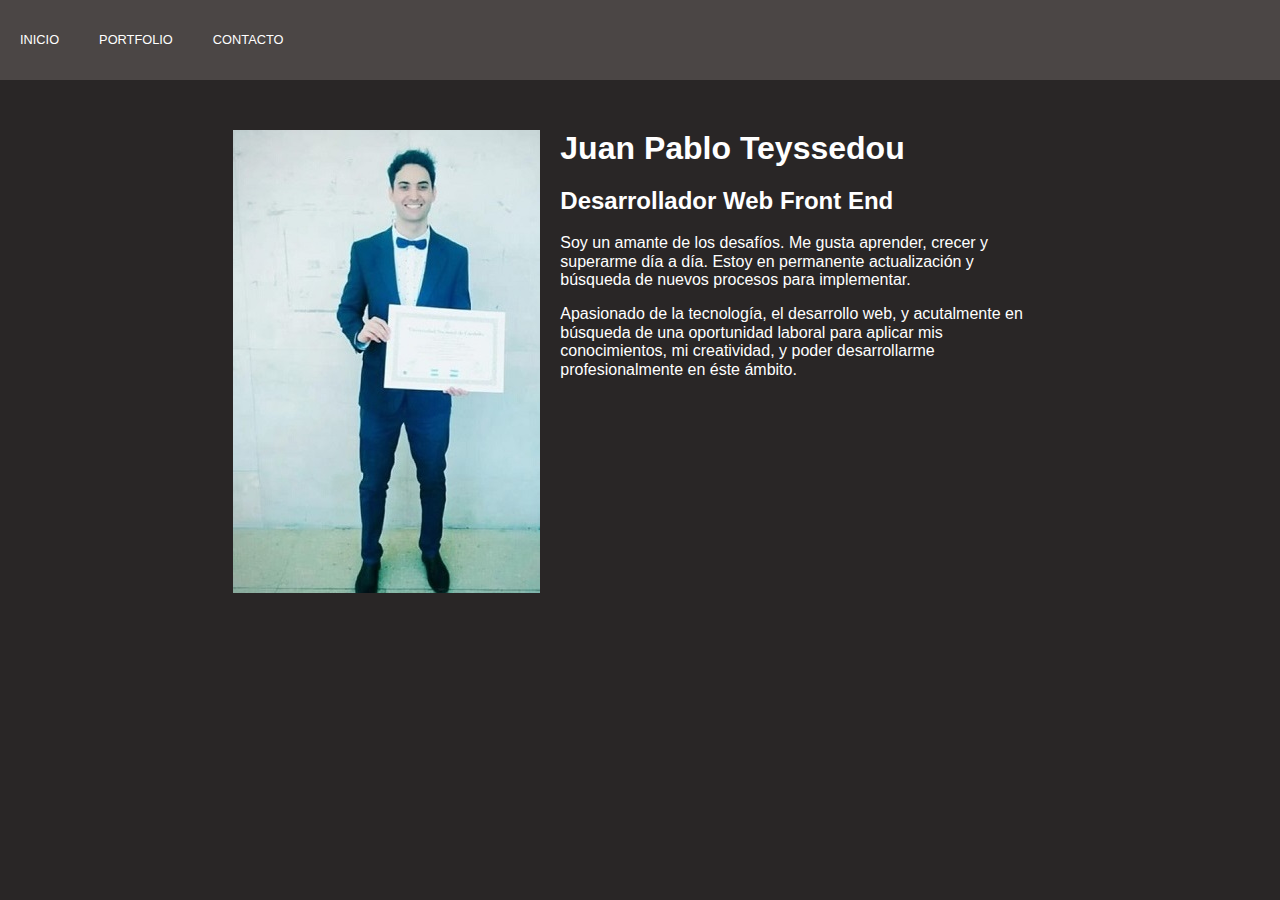
==== index.html @ 54a438a2 "proyecto juan" ====
<!DOCTYPE html>
<html lang="en">

<head>
    <meta charset="UTF-8">
    <meta name="viewport" content="width=device-width, initial-scale=1.0">
    <link rel="shortcut icon" href="img/portfolio.png">
    <link rel="stylesheet" href="normalize.css">
    <link rel="stylesheet" href="styles.css">
    <title>Juen Teyssedou</title>
</head>

<body>

    <!--MENU DE NAVEGACION-->

    <nav id="navegacion">
        <ul class="menu-navegacion">
            <li><a href="index.html">INICIO</a></li>
            <li><a href="portfolio.html">PORTFOLIO</a></li>
            <li><a href="contacto.html">CONTACTO</a></li>
        </ul>
    </nav>


    <!--INICIO CONTENEDOR GENERAL-->
    <div class="contenedor">
        <!-- SECCION INICIO-->
        <section class="seccion-inicio">
            <div class="contenido-inicio">
                <div class="imagen-perfil">
                    <img src="img/perfil.png" alt="imagen de perfil">
                </div>
                <div class="descripcion">
                    <h1>Juan Pablo Teyssedou</h1>
                    <h2>Desarrollador Web Front End</h2>
                    <p>Soy un amante de los desafíos. Me gusta aprender, crecer y superarme día a día. Estoy en
                        permanente actualización y búsqueda de nuevos procesos para implementar.</p>
                    <p>Apasionado de la tecnología, el desarrollo web, y acutalmente en búsqueda de una oportunidad
                        laboral para aplicar mis conocimientos, mi creatividad, y poder desarrollarme profesionalmente
                        en
                        éste ámbito.</p>
                </div>
            </div>
        </section>


    </div>
    <!--FIN CONTENEDOR GENERAL-->
</body>

</html>
---- styles.css ----
/* ESTILOS GLOBALES */
html {
    box-sizing: border-box;
  }
  
  *, *:before, *:after {
    box-sizing: inherit;
  }

body{
    font-family: sans-serif;
    width: 100%;
    background-color: rgb(41, 38, 38);
    color: white;
}
h1{
    margin: 0;
}
/* MENU DE NAVEGACION */

#navegacion{
background-color: rgb(75, 70, 69);
height: auto;
width: 100%;
font-size: .8rem;
}

.menu-navegacion{
width: 100%;
margin: 0;
padding: 20px;
line-height: 40px;
display: flex;
list-style: none;
}

@media (max-width: 360px) {
    .menu-navegacion{
        flex-direction: column;
    }
}

.menu-navegacion a{
text-decoration: none;
margin-right: 40px;
color: #fff;
}

.menu-navegacion a:hover{
font-weight: bold;
} 
/*CONTENEDOR GENERAL */

.contenedor{
    width: 95%;
    margin: 0 auto;
    text-align: center;
}

/* INICIO */

.seccion-inicio{
    margin-top: 50px;
}

.contenido-inicio{
    display: flex;
    justify-content: center;
}

@media (max-width: 580px) {
    .contenido-inicio{
      flex-direction: column;
      
    }
}


.imagen-perfil{

}
@media (max-width: 580px) {
    .imagen-perfil img{
      height: 250px;
      border-radius: 50%;
        }
}
.descripcion{
width: 40%;
margin-left: 20px;
text-align: start;
}

@media (max-width: 580px) {
    .descripcion{
      margin: 20px auto;
      width: 100%;
      text-align: center;
    }
}

/* PORTFOLIO */

.contenedor-portfolio{
    width: 90%;
    height: 500px;
    background-color: rgba(190, 188, 185, 0.397);
    margin: 0 auto;
    margin-top: 50px;
    padding: 20px;
    box-shadow: 0 0 3px #ccc, 0 0 4px #ccc, 0 0 5px #ccc, 0 0 6px #ccc, 0 0 7px #ccc, 0 0 8px #ccc, 0 0 9px #ccc;
}
@media (max-width: 901px) {
    .contenedor-portfolio{
        height: 650px;
    }
}
@media (max-width: 623px) {
    .contenedor-portfolio{
        height: 1050px;
    }
}


.contenido-portfolio{
    display: flex;
}

.titulo-portfolio{
    border-bottom: 1px solid rgba(211, 202, 202);
    padding-bottom: 15px;
}

@media (max-width: 623px) {
    .titulo-portfolio{
    text-align: center;
    }
}

aside{
    width: 20%;
}
@media (max-width: 1200px) {
    aside{
        display: none;
    }
}
aside h2{
    font-size: 1.1rem;
    display: block;
    margin-top: 40px;
    padding-bottom: 10px;
    border-bottom: 1px solid rgb(211, 202, 202);
}
.tecnologias{
    margin-top: 20px;
    text-align: center;
}
.tecnologias p{
    width: 90%;
    padding: 20px;
    background-color: rgb(143, 137, 137);
}

.proyectos{
    width: 75%;
    height: 300px;
    margin-top: 20px;
    margin-left: 20px;
    display: flex;
    justify-content: center;
    flex-wrap: wrap;
}
@media (max-width: 1200px) {
    .proyectos{
        width: 100%;
        justify-content: start;
    }
}
@media (max-width: 623px) {
    .proyectos{
        width: 100%;
        justify-content: center;
    }
}

.proyectos div img{
    margin-right: 50px;
    margin-bottom: 50px;
    opacity: 0.5;
    transition: all .5s;
}

.proyectos div img:hover{
    transform: scale(1.2, 1.2);
    opacity: 1;
    box-shadow: 0 0 3px #ccc, 0 0 4px #ccc, 0 0 5px #ccc, 0 0 6px #ccc, 0 0 7px #ccc, 0 0 8px #ccc, 0 0 9px #ccc;
}

/* CONTACTO */

.redes-sociales{
    display: flex;
    margin-top: 150px;
    justify-content: space-evenly;
}

@media (max-width:720px) {
    .redes-sociales{
        flex-direction: column;
        margin-top: 30px;
    }
}

.contenido-redes-sociales{
    text-align: center;
}


@media (max-width:720px) {
    .contenido-redes-sociales{
        margin-top: 40px;
    }
    
}

.contenido-redes-sociales img{
    box-shadow: 0 0 3px #ccc, 0 0 4px #ccc, 0 0 5px #ccc, 0 0 6px #ccc, 0 0 7px #ccc, 0 0 8px #ccc, 0 0 9px #ccc;
    border-radius: 50%;
}

.contenido-redes-sociales a{
    text-decoration: none;
    color: white;
}
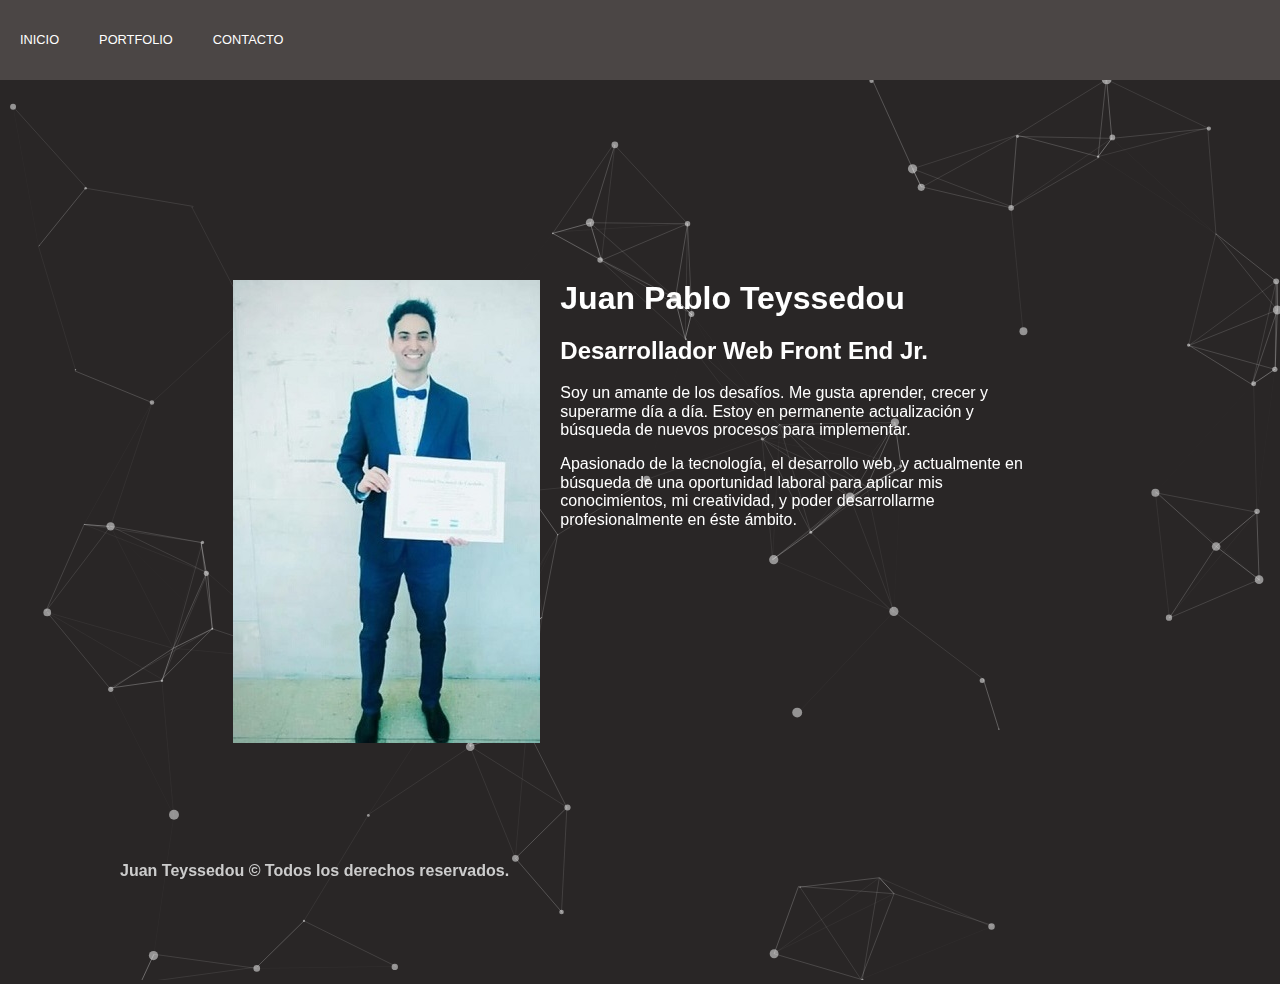
==== commit 5da28303: "agregamos menu hamburguesas y particles.js" ====
--- a/index.html
+++ b/index.html
@@ -1,52 +1,107 @@
 <!DOCTYPE html>
 <html lang="en">
+  <head>
+    <meta charset="UTF-8" />
+    <meta name="viewport" content="width=device-width, initial-scale=1.0" />
+    <link rel="shortcut icon" href="img/portfolio.png" />
+    <link rel="stylesheet" href="normalize.css" />
+    <link
+      rel="stylesheet"
+      href="https://stackpath.bootstrapcdn.com/bootstrap/4.5.0/css/bootstrap.min.css"
+      integrity="sha384-9aIt2nRpC12Uk9gS9baDl411NQApFmC26EwAOH8WgZl5MYYxFfc+NcPb1dKGj7Sk"
+      crossorigin="anonymous"
+    />
+    <link rel="stylesheet" href="styles.css" />
+    <link rel="stylesheet" href="style-p.css" />
+    <link rel="stylesheet" href="hamburgers.css" />
+    <title>Juen Teyssedou</title>
+  </head>
 
-<head>
-    <meta charset="UTF-8">
-    <meta name="viewport" content="width=device-width, initial-scale=1.0">
-    <link rel="shortcut icon" href="img/portfolio.png">
-    <link rel="stylesheet" href="normalize.css">
-    <link rel="stylesheet" href="styles.css">
-    <title>Juen Teyssedou</title>
-</head>
-
-<body>
-
-    <!--MENU DE NAVEGACION-->
+  <body>
+    <!-- MENU DE NAVEGACION-->
 
     <nav id="navegacion">
-        <ul class="menu-navegacion">
-            <li><a href="index.html">INICIO</a></li>
-            <li><a href="portfolio.html">PORTFOLIO</a></li>
-            <li><a href="contacto.html">CONTACTO</a></li>
-        </ul>
+      <ul class="menu-navegacion">
+        <button class="hamburger hamburger--spin" type="button">
+          <span class="hamburger-box">
+            <span class="hamburger-inner"></span>
+          </span>
+        </button>
+        <li class="nav-lista desaparece"><a href="index.html">INICIO</a></li>
+        <li class="nav-lista desaparece">
+          <a href="portfolio.html">PORTFOLIO</a>
+        </li>
+        <li class="nav-lista desaparece">
+          <a href="contacto.html">CONTACTO</a>
+        </li>
+      </ul>
     </nav>
 
+    <!--INICIO CONTENEDOR GENERAL-->
+    <div id="particles-js"></div>
+    <div class="contenedor">
+      <!-- SECCION INICIO-->
+      <section class="seccion-inicio">
+        <div class="contenido-inicio">
+          <div class="imagen-perfil">
+            <img src="img/perfil.png" alt="imagen de perfil" />
+          </div>
 
-    <!--INICIO CONTENEDOR GENERAL-->
-    <div class="contenedor">
-        <!-- SECCION INICIO-->
-        <section class="seccion-inicio">
-            <div class="contenido-inicio">
-                <div class="imagen-perfil">
-                    <img src="img/perfil.png" alt="imagen de perfil">
-                </div>
-                <div class="descripcion">
-                    <h1>Juan Pablo Teyssedou</h1>
-                    <h2>Desarrollador Web Front End</h2>
-                    <p>Soy un amante de los desafíos. Me gusta aprender, crecer y superarme día a día. Estoy en
-                        permanente actualización y búsqueda de nuevos procesos para implementar.</p>
-                    <p>Apasionado de la tecnología, el desarrollo web, y acutalmente en búsqueda de una oportunidad
-                        laboral para aplicar mis conocimientos, mi creatividad, y poder desarrollarme profesionalmente
-                        en
-                        éste ámbito.</p>
-                </div>
-            </div>
-        </section>
-
-
+          <div class="descripcion">
+            <h1>Juan Pablo Teyssedou</h1>
+            <h2>Desarrollador Web Front End Jr.</h2>
+            <p>
+              Soy un amante de los desafíos. Me gusta aprender, crecer y
+              superarme día a día. Estoy en permanente actualización y búsqueda
+              de nuevos procesos para implementar.
+            </p>
+            <p>
+              Apasionado de la tecnología, el desarrollo web, y actualmente en
+              búsqueda de una oportunidad laboral para aplicar mis
+              conocimientos, mi creatividad, y poder desarrollarme
+              profesionalmente en éste ámbito.
+            </p>
+          </div>
+        </div>
+      </section>
     </div>
     <!--FIN CONTENEDOR GENERAL-->
-</body>
 
-</html>+    <!-- FOOTER-->
+
+    <footer class="footer">
+      Juan Teyssedou &copy; Todos los derechos reservados.
+    </footer>
+
+    <!--Scripts-->
+
+    <script>
+      var hamburger = document.querySelector(".hamburger");
+      hamburger.addEventListener("click", function () {
+        hamburger.classList.toggle("is-active");
+        const enlace = document.getElementsByClassName("nav-lista");
+        for (let i = 0; i < enlace.length; i++) {
+          enlace[i].classList.toggle("desaparece");
+        }
+      });
+    </script>
+    <script
+      src="https://code.jquery.com/jquery-3.5.1.slim.min.js"
+      integrity="sha384-DfXdz2htPH0lsSSs5nCTpuj/zy4C+OGpamoFVy38MVBnE+IbbVYUew+OrCXaRkfj"
+      crossorigin="anonymous"
+    ></script>
+    <script
+      src="https://cdn.jsdelivr.net/npm/popper.js@1.16.0/dist/umd/popper.min.js"
+      integrity="sha384-Q6E9RHvbIyZFJoft+2mJbHaEWldlvI9IOYy5n3zV9zzTtmI3UksdQRVvoxMfooAo"
+      crossorigin="anonymous"
+    ></script>
+    <script
+      src="https://stackpath.bootstrapcdn.com/bootstrap/4.5.0/js/bootstrap.min.js"
+      integrity="sha384-OgVRvuATP1z7JjHLkuOU7Xw704+h835Lr+6QL9UvYjZE3Ipu6Tp75j7Bh/kR0JKI"
+      crossorigin="anonymous"
+    ></script>
+    <script src="particles.js"></script>
+    <script src="stats.js"></script>
+    <script src="app.js"></script>
+  </body>
+</html>
--- a/styles.css
+++ b/styles.css
@@ -1,235 +1,298 @@
 /* ESTILOS GLOBALES */
 html {
-    box-sizing: border-box;
-  }
-  
-  *, *:before, *:after {
-    box-sizing: inherit;
-  }
-
-body{
-    font-family: sans-serif;
-    width: 100%;
-    background-color: rgb(41, 38, 38);
-    color: white;
-}
-h1{
-    margin: 0;
+  box-sizing: border-box;
+}
+
+*,
+*:before,
+*:after {
+  box-sizing: inherit;
+}
+
+body {
+  font-family: sans-serif;
+  width: 100%;
+  background-color: rgb(41, 38, 38);
+  color: white;
+}
+h1 {
+  margin: 0;
 }
 /* MENU DE NAVEGACION */
 
-#navegacion{
-background-color: rgb(75, 70, 69);
-height: auto;
-width: 100%;
-font-size: .8rem;
-}
-
-.menu-navegacion{
-width: 100%;
-margin: 0;
-padding: 20px;
-line-height: 40px;
-display: flex;
-list-style: none;
+#navegacion {
+  background-color: rgb(75, 70, 69);
+  height: auto;
+  width: 100%;
+  font-size: 0.8rem;
+}
+.menu-navegacion button {
+  display: none;
+}
+.menu-navegacion {
+  width: 100%;
+  margin: 0;
+  padding: 20px;
+  line-height: 40px;
+  display: flex;
+  list-style: none;
 }
 
 @media (max-width: 360px) {
-    .menu-navegacion{
-        flex-direction: column;
-    }
-}
-
-.menu-navegacion a{
-text-decoration: none;
-margin-right: 40px;
-color: #fff;
-}
-
-.menu-navegacion a:hover{
-font-weight: bold;
-} 
+  .menu-navegacion {
+    flex-direction: column;
+  }
+  .menu-navegacion button {
+    display: initial;
+  }
+  .desaparece {
+    display: none;
+  }
+}
+
+.menu-navegacion a {
+  text-decoration: none;
+  margin-right: 40px;
+  color: #fff;
+  position: relative;
+}
+
+.menu-navegacion a::after {
+  position: absolute;
+  bottom: -7px;
+  left: -15px;
+  width: 100%;
+  height: 1px;
+  background-color: #fff;
+  content: "";
+  opacity: 0;
+  transition: opacity 0.3s ease 0s, transform 0.3s ease 0s;
+  transform: translateX(-30px);
+}
+.menu-navegacion a:hover::after {
+  opacity: 1;
+  transform: translateX(15px);
+}
+
 /*CONTENEDOR GENERAL */
 
-.contenedor{
-    width: 95%;
-    margin: 0 auto;
+.contenedor {
+  width: 95%;
+  margin: 0 auto;
+  text-align: center;
+}
+
+/* INICIO */
+
+.seccion-inicio {
+  margin-top: 200px;
+}
+
+.contenido-inicio {
+  display: flex;
+  justify-content: center;
+  position: relative;
+}
+@media (max-width: 580px) {
+  .contenido-inicio {
+    flex-direction: column;
+  }
+}
+
+@media (max-width: 580px) {
+  .imagen-perfil img {
+    height: 250px;
+    border-radius: 50%;
+  }
+}
+
+.descripcion {
+  width: 40%;
+  margin-left: 20px;
+  text-align: start;
+}
+
+@media (max-width: 580px) {
+  .descripcion {
+    margin: 20px auto;
+    width: 100%;
     text-align: center;
-}
-
-/* INICIO */
-
-.seccion-inicio{
-    margin-top: 50px;
-}
-
-.contenido-inicio{
-    display: flex;
+  }
+}
+
+/* FOOTER */
+
+.footer {
+  color: #ccc;
+
+  font-weight: bold;
+  padding: 20px;
+  position: fixed;
+  left: 100px;
+  bottom: 0;
+}
+@media (max-width: 625px) {
+  .footer {
+    display: none;
+  }
+}
+
+/* PORTFOLIO */
+
+.contenedor-portfolio {
+  width: 90%;
+  height: 1200px;
+  background-color: rgb(66, 65, 65);
+  margin: 0 auto;
+  margin-top: 50px;
+  padding: 20px;
+  box-shadow: 0 0 3px #ccc, 0 0 4px #ccc, 0 0 5px #ccc, 0 0 6px #ccc,
+    0 0 7px #ccc, 0 0 8px #ccc, 0 0 9px #ccc;
+}
+#particles-js {
+  width: 100%;
+  height: 1250px;
+}
+@media (max-width: 1301px) {
+  .contenedor-portfolio {
+    height: 1700px;
+  }
+  #particles-js {
+    width: 100%;
+    height: 1750px;
+  }
+}
+@media (max-width: 901px) {
+  .contenedor-portfolio {
+    height: 1700px;
+  }
+}
+@media (max-width: 815px) {
+  .contenedor-portfolio {
+    height: 2700px;
+  }
+  #particles-js {
+    width: 100%;
+    height: 2750px;
+  }
+}
+@media (max-width: 623px) {
+  .contenedor-portfolio {
+    height: 2700px;
+  }
+}
+
+.contenido-portfolio {
+  display: flex;
+}
+
+.titulo-portfolio {
+  border-bottom: 1px solid rgba(211, 202, 202);
+  padding-bottom: 15px;
+}
+
+@media (max-width: 623px) {
+  .titulo-portfolio {
+    text-align: center;
+  }
+}
+
+aside {
+  width: 20%;
+}
+@media (max-width: 1200px) {
+  aside {
+    display: none;
+  }
+}
+aside h2 {
+  font-size: 1.1rem;
+  display: block;
+  width: 90%;
+  text-align: center;
+  margin-top: 40px;
+  padding-bottom: 10px;
+  border-bottom: 1px solid rgb(211, 202, 202);
+}
+.tecnologias {
+  margin-top: 20px;
+  text-align: center;
+}
+.tecnologias p {
+  width: 90%;
+  padding: 20px;
+  background-color: rgb(143, 137, 137);
+}
+
+.proyectos {
+  width: 75%;
+  height: 300px;
+  margin-top: 20px;
+  margin-left: 20px;
+  display: flex;
+  justify-content: center;
+  flex-wrap: wrap;
+}
+@media (max-width: 1200px) {
+  .proyectos {
+    width: 100%;
+    justify-content: start;
+  }
+}
+@media (max-width: 623px) {
+  .proyectos {
+    width: 100%;
     justify-content: center;
-}
-
-@media (max-width: 580px) {
-    .contenido-inicio{
-      flex-direction: column;
-      
-    }
-}
-
-
-.imagen-perfil{
-
-}
-@media (max-width: 580px) {
-    .imagen-perfil img{
-      height: 250px;
-      border-radius: 50%;
-        }
-}
-.descripcion{
-width: 40%;
-margin-left: 20px;
-text-align: start;
-}
-
-@media (max-width: 580px) {
-    .descripcion{
-      margin: 20px auto;
-      width: 100%;
-      text-align: center;
-    }
-}
-
-/* PORTFOLIO */
-
-.contenedor-portfolio{
-    width: 90%;
-    height: 500px;
-    background-color: rgba(190, 188, 185, 0.397);
-    margin: 0 auto;
-    margin-top: 50px;
-    padding: 20px;
-    box-shadow: 0 0 3px #ccc, 0 0 4px #ccc, 0 0 5px #ccc, 0 0 6px #ccc, 0 0 7px #ccc, 0 0 8px #ccc, 0 0 9px #ccc;
-}
-@media (max-width: 901px) {
-    .contenedor-portfolio{
-        height: 650px;
-    }
-}
-@media (max-width: 623px) {
-    .contenedor-portfolio{
-        height: 1050px;
-    }
-}
-
-
-.contenido-portfolio{
-    display: flex;
-}
-
-.titulo-portfolio{
-    border-bottom: 1px solid rgba(211, 202, 202);
-    padding-bottom: 15px;
-}
-
-@media (max-width: 623px) {
-    .titulo-portfolio{
-    text-align: center;
-    }
-}
-
-aside{
-    width: 20%;
-}
-@media (max-width: 1200px) {
-    aside{
-        display: none;
-    }
-}
-aside h2{
-    font-size: 1.1rem;
-    display: block;
+  }
+}
+.card:hover {
+  box-shadow: 0 0 3px #ccc, 0 0 4px #ccc, 0 0 5px #ccc, 0 0 6px #ccc,
+    0 0 7px #ccc, 0 0 8px #ccc, 0 0 9px #ccc;
+  transform: scale(1.05);
+  transition: 0.5s;
+}
+
+div .img {
+  opacity: 0.5;
+}
+
+/* CONTACTO */
+
+.redes-sociales {
+  display: flex;
+  margin-top: 150px;
+  justify-content: space-evenly;
+  position: relative;
+}
+
+@media (max-width: 720px) {
+  .redes-sociales {
+    flex-direction: column;
+    margin-top: 30px;
+  }
+}
+
+.contenido-redes-sociales {
+  text-align: center;
+  margin-top: 200px;
+}
+
+@media (max-width: 720px) {
+  .contenido-redes-sociales {
     margin-top: 40px;
-    padding-bottom: 10px;
-    border-bottom: 1px solid rgb(211, 202, 202);
-}
-.tecnologias{
-    margin-top: 20px;
-    text-align: center;
-}
-.tecnologias p{
-    width: 90%;
-    padding: 20px;
-    background-color: rgb(143, 137, 137);
-}
-
-.proyectos{
-    width: 75%;
-    height: 300px;
-    margin-top: 20px;
-    margin-left: 20px;
-    display: flex;
-    justify-content: center;
-    flex-wrap: wrap;
-}
-@media (max-width: 1200px) {
-    .proyectos{
-        width: 100%;
-        justify-content: start;
-    }
-}
-@media (max-width: 623px) {
-    .proyectos{
-        width: 100%;
-        justify-content: center;
-    }
-}
-
-.proyectos div img{
-    margin-right: 50px;
-    margin-bottom: 50px;
-    opacity: 0.5;
-    transition: all .5s;
-}
-
-.proyectos div img:hover{
-    transform: scale(1.2, 1.2);
-    opacity: 1;
-    box-shadow: 0 0 3px #ccc, 0 0 4px #ccc, 0 0 5px #ccc, 0 0 6px #ccc, 0 0 7px #ccc, 0 0 8px #ccc, 0 0 9px #ccc;
-}
-
-/* CONTACTO */
-
-.redes-sociales{
-    display: flex;
-    margin-top: 150px;
-    justify-content: space-evenly;
-}
-
-@media (max-width:720px) {
-    .redes-sociales{
-        flex-direction: column;
-        margin-top: 30px;
-    }
-}
-
-.contenido-redes-sociales{
-    text-align: center;
-}
-
-
-@media (max-width:720px) {
-    .contenido-redes-sociales{
-        margin-top: 40px;
-    }
-    
-}
-
-.contenido-redes-sociales img{
-    box-shadow: 0 0 3px #ccc, 0 0 4px #ccc, 0 0 5px #ccc, 0 0 6px #ccc, 0 0 7px #ccc, 0 0 8px #ccc, 0 0 9px #ccc;
-    border-radius: 50%;
-}
-
-.contenido-redes-sociales a{
-    text-decoration: none;
-    color: white;
-}+  }
+}
+
+.contenido-redes-sociales img {
+  box-shadow: 0 0 3px #ccc, 0 0 4px #ccc, 0 0 5px #ccc, 0 0 6px #ccc,
+    0 0 7px #ccc, 0 0 8px #ccc, 0 0 9px #ccc;
+  border-radius: 50%;
+  margin-bottom: 20px;
+}
+
+.contenido-redes-sociales a {
+  text-decoration: none;
+  color: white;
+}
+.card {
+}
--- a/style-p.css
+++ b/style-p.css
@@ -0,0 +1,46 @@
+.count-particles {
+  background: #000022;
+  position: absolute;
+  top: 48px;
+  left: 0;
+  width: 80px;
+  color: #13e8e9;
+  font-size: 0.8em;
+  text-align: left;
+  text-indent: 4px;
+  line-height: 14px;
+  padding-bottom: 2px;
+  font-family: Helvetica, Arial, sans-serif;
+  font-weight: bold;
+}
+
+.js-count-particles {
+  font-size: 1.1em;
+}
+
+#stats,
+.count-particles {
+  -webkit-user-select: none;
+  margin-top: 5px;
+  margin-left: 5px;
+}
+
+#stats {
+  border-radius: 3px 3px 0 0;
+  overflow: hidden;
+}
+
+.count-particles {
+  border-radius: 0 0 3px 3px;
+}
+
+/* ---- particles.js container ---- */
+
+#particles-js {
+  width: 100%;
+  height: 100%;
+  position: absolute;
+  background-position: 50% 50%;
+  background-repeat: no-repeat;
+  background-size: cover;
+}
--- a/hamburgers.css
+++ b/hamburgers.css
@@ -0,0 +1,952 @@
+.hamburger {
+  padding: 10px 10px;
+  display: inline-block;
+  cursor: pointer;
+  transition-property: opacity, filter;
+  transition-duration: 0.15s;
+  transition-timing-function: linear;
+  font: inherit;
+  color: inherit;
+  text-transform: none;
+  background-color: transparent;
+  border: 0;
+  margin: 0;
+  overflow: visible;
+}
+.hamburger:hover {
+  opacity: 0.7;
+}
+.hamburger.is-active:hover {
+  opacity: 0.7;
+}
+.hamburger.is-active .hamburger-inner,
+.hamburger.is-active .hamburger-inner::before,
+.hamburger.is-active .hamburger-inner::after {
+  background-color: #fff;
+}
+
+.hamburger-box {
+  width: 40px;
+  height: 24px;
+  display: inline-block;
+  position: relative;
+}
+
+.hamburger-inner {
+  display: block;
+  top: 50%;
+  margin-top: -2px;
+}
+.hamburger-inner,
+.hamburger-inner::before,
+.hamburger-inner::after {
+  width: 40px;
+  height: 4px;
+  background-color: #fff;
+  border-radius: 4px;
+  position: absolute;
+  transition-property: transform;
+  transition-duration: 0.15s;
+  transition-timing-function: ease;
+}
+.hamburger-inner::before,
+.hamburger-inner::after {
+  content: "";
+  display: block;
+}
+.hamburger-inner::before {
+  top: -10px;
+}
+.hamburger-inner::after {
+  bottom: -10px;
+}
+
+/*
+   * 3DX
+   */
+.hamburger--3dx .hamburger-box {
+  perspective: 80px;
+}
+
+.hamburger--3dx .hamburger-inner {
+  transition: transform 0.15s cubic-bezier(0.645, 0.045, 0.355, 1),
+    background-color 0s 0.1s cubic-bezier(0.645, 0.045, 0.355, 1);
+}
+.hamburger--3dx .hamburger-inner::before,
+.hamburger--3dx .hamburger-inner::after {
+  transition: transform 0s 0.1s cubic-bezier(0.645, 0.045, 0.355, 1);
+}
+
+.hamburger--3dx.is-active .hamburger-inner {
+  background-color: transparent !important;
+  transform: rotateY(180deg);
+}
+.hamburger--3dx.is-active .hamburger-inner::before {
+  transform: translate3d(0, 10px, 0) rotate(45deg);
+}
+.hamburger--3dx.is-active .hamburger-inner::after {
+  transform: translate3d(0, -10px, 0) rotate(-45deg);
+}
+
+/*
+   * 3DX Reverse
+   */
+.hamburger--3dx-r .hamburger-box {
+  perspective: 80px;
+}
+
+.hamburger--3dx-r .hamburger-inner {
+  transition: transform 0.15s cubic-bezier(0.645, 0.045, 0.355, 1),
+    background-color 0s 0.1s cubic-bezier(0.645, 0.045, 0.355, 1);
+}
+.hamburger--3dx-r .hamburger-inner::before,
+.hamburger--3dx-r .hamburger-inner::after {
+  transition: transform 0s 0.1s cubic-bezier(0.645, 0.045, 0.355, 1);
+}
+
+.hamburger--3dx-r.is-active .hamburger-inner {
+  background-color: transparent !important;
+  transform: rotateY(-180deg);
+}
+.hamburger--3dx-r.is-active .hamburger-inner::before {
+  transform: translate3d(0, 10px, 0) rotate(45deg);
+}
+.hamburger--3dx-r.is-active .hamburger-inner::after {
+  transform: translate3d(0, -10px, 0) rotate(-45deg);
+}
+
+/*
+   * 3DY
+   */
+.hamburger--3dy .hamburger-box {
+  perspective: 80px;
+}
+
+.hamburger--3dy .hamburger-inner {
+  transition: transform 0.15s cubic-bezier(0.645, 0.045, 0.355, 1),
+    background-color 0s 0.1s cubic-bezier(0.645, 0.045, 0.355, 1);
+}
+.hamburger--3dy .hamburger-inner::before,
+.hamburger--3dy .hamburger-inner::after {
+  transition: transform 0s 0.1s cubic-bezier(0.645, 0.045, 0.355, 1);
+}
+
+.hamburger--3dy.is-active .hamburger-inner {
+  background-color: transparent !important;
+  transform: rotateX(-180deg);
+}
+.hamburger--3dy.is-active .hamburger-inner::before {
+  transform: translate3d(0, 10px, 0) rotate(45deg);
+}
+.hamburger--3dy.is-active .hamburger-inner::after {
+  transform: translate3d(0, -10px, 0) rotate(-45deg);
+}
+
+/*
+   * 3DY Reverse
+   */
+.hamburger--3dy-r .hamburger-box {
+  perspective: 80px;
+}
+
+.hamburger--3dy-r .hamburger-inner {
+  transition: transform 0.15s cubic-bezier(0.645, 0.045, 0.355, 1),
+    background-color 0s 0.1s cubic-bezier(0.645, 0.045, 0.355, 1);
+}
+.hamburger--3dy-r .hamburger-inner::before,
+.hamburger--3dy-r .hamburger-inner::after {
+  transition: transform 0s 0.1s cubic-bezier(0.645, 0.045, 0.355, 1);
+}
+
+.hamburger--3dy-r.is-active .hamburger-inner {
+  background-color: transparent !important;
+  transform: rotateX(180deg);
+}
+.hamburger--3dy-r.is-active .hamburger-inner::before {
+  transform: translate3d(0, 10px, 0) rotate(45deg);
+}
+.hamburger--3dy-r.is-active .hamburger-inner::after {
+  transform: translate3d(0, -10px, 0) rotate(-45deg);
+}
+
+/*
+   * 3DXY
+   */
+.hamburger--3dxy .hamburger-box {
+  perspective: 80px;
+}
+
+.hamburger--3dxy .hamburger-inner {
+  transition: transform 0.15s cubic-bezier(0.645, 0.045, 0.355, 1),
+    background-color 0s 0.1s cubic-bezier(0.645, 0.045, 0.355, 1);
+}
+.hamburger--3dxy .hamburger-inner::before,
+.hamburger--3dxy .hamburger-inner::after {
+  transition: transform 0s 0.1s cubic-bezier(0.645, 0.045, 0.355, 1);
+}
+
+.hamburger--3dxy.is-active .hamburger-inner {
+  background-color: transparent !important;
+  transform: rotateX(180deg) rotateY(180deg);
+}
+.hamburger--3dxy.is-active .hamburger-inner::before {
+  transform: translate3d(0, 10px, 0) rotate(45deg);
+}
+.hamburger--3dxy.is-active .hamburger-inner::after {
+  transform: translate3d(0, -10px, 0) rotate(-45deg);
+}
+
+/*
+   * 3DXY Reverse
+   */
+.hamburger--3dxy-r .hamburger-box {
+  perspective: 80px;
+}
+
+.hamburger--3dxy-r .hamburger-inner {
+  transition: transform 0.15s cubic-bezier(0.645, 0.045, 0.355, 1),
+    background-color 0s 0.1s cubic-bezier(0.645, 0.045, 0.355, 1);
+}
+.hamburger--3dxy-r .hamburger-inner::before,
+.hamburger--3dxy-r .hamburger-inner::after {
+  transition: transform 0s 0.1s cubic-bezier(0.645, 0.045, 0.355, 1);
+}
+
+.hamburger--3dxy-r.is-active .hamburger-inner {
+  background-color: transparent !important;
+  transform: rotateX(180deg) rotateY(180deg) rotateZ(-180deg);
+}
+.hamburger--3dxy-r.is-active .hamburger-inner::before {
+  transform: translate3d(0, 10px, 0) rotate(45deg);
+}
+.hamburger--3dxy-r.is-active .hamburger-inner::after {
+  transform: translate3d(0, -10px, 0) rotate(-45deg);
+}
+
+/*
+   * Arrow
+   */
+.hamburger--arrow.is-active .hamburger-inner::before {
+  transform: translate3d(-8px, 0, 0) rotate(-45deg) scale(0.7, 1);
+}
+
+.hamburger--arrow.is-active .hamburger-inner::after {
+  transform: translate3d(-8px, 0, 0) rotate(45deg) scale(0.7, 1);
+}
+
+/*
+   * Arrow Right
+   */
+.hamburger--arrow-r.is-active .hamburger-inner::before {
+  transform: translate3d(8px, 0, 0) rotate(45deg) scale(0.7, 1);
+}
+
+.hamburger--arrow-r.is-active .hamburger-inner::after {
+  transform: translate3d(8px, 0, 0) rotate(-45deg) scale(0.7, 1);
+}
+
+/*
+   * Arrow Alt
+   */
+.hamburger--arrowalt .hamburger-inner::before {
+  transition: top 0.1s 0.1s ease,
+    transform 0.1s cubic-bezier(0.165, 0.84, 0.44, 1);
+}
+
+.hamburger--arrowalt .hamburger-inner::after {
+  transition: bottom 0.1s 0.1s ease,
+    transform 0.1s cubic-bezier(0.165, 0.84, 0.44, 1);
+}
+
+.hamburger--arrowalt.is-active .hamburger-inner::before {
+  top: 0;
+  transform: translate3d(-8px, -10px, 0) rotate(-45deg) scale(0.7, 1);
+  transition: top 0.1s ease,
+    transform 0.1s 0.1s cubic-bezier(0.895, 0.03, 0.685, 0.22);
+}
+
+.hamburger--arrowalt.is-active .hamburger-inner::after {
+  bottom: 0;
+  transform: translate3d(-8px, 10px, 0) rotate(45deg) scale(0.7, 1);
+  transition: bottom 0.1s ease,
+    transform 0.1s 0.1s cubic-bezier(0.895, 0.03, 0.685, 0.22);
+}
+
+/*
+   * Arrow Alt Right
+   */
+.hamburger--arrowalt-r .hamburger-inner::before {
+  transition: top 0.1s 0.1s ease,
+    transform 0.1s cubic-bezier(0.165, 0.84, 0.44, 1);
+}
+
+.hamburger--arrowalt-r .hamburger-inner::after {
+  transition: bottom 0.1s 0.1s ease,
+    transform 0.1s cubic-bezier(0.165, 0.84, 0.44, 1);
+}
+
+.hamburger--arrowalt-r.is-active .hamburger-inner::before {
+  top: 0;
+  transform: translate3d(8px, -10px, 0) rotate(45deg) scale(0.7, 1);
+  transition: top 0.1s ease,
+    transform 0.1s 0.1s cubic-bezier(0.895, 0.03, 0.685, 0.22);
+}
+
+.hamburger--arrowalt-r.is-active .hamburger-inner::after {
+  bottom: 0;
+  transform: translate3d(8px, 10px, 0) rotate(-45deg) scale(0.7, 1);
+  transition: bottom 0.1s ease,
+    transform 0.1s 0.1s cubic-bezier(0.895, 0.03, 0.685, 0.22);
+}
+
+/*
+   * Arrow Turn
+   */
+.hamburger--arrowturn.is-active .hamburger-inner {
+  transform: rotate(-180deg);
+}
+.hamburger--arrowturn.is-active .hamburger-inner::before {
+  transform: translate3d(8px, 0, 0) rotate(45deg) scale(0.7, 1);
+}
+.hamburger--arrowturn.is-active .hamburger-inner::after {
+  transform: translate3d(8px, 0, 0) rotate(-45deg) scale(0.7, 1);
+}
+
+/*
+   * Arrow Turn Right
+   */
+.hamburger--arrowturn-r.is-active .hamburger-inner {
+  transform: rotate(-180deg);
+}
+.hamburger--arrowturn-r.is-active .hamburger-inner::before {
+  transform: translate3d(-8px, 0, 0) rotate(-45deg) scale(0.7, 1);
+}
+.hamburger--arrowturn-r.is-active .hamburger-inner::after {
+  transform: translate3d(-8px, 0, 0) rotate(45deg) scale(0.7, 1);
+}
+
+/*
+   * Boring
+   */
+.hamburger--boring .hamburger-inner,
+.hamburger--boring .hamburger-inner::before,
+.hamburger--boring .hamburger-inner::after {
+  transition-property: none;
+}
+
+.hamburger--boring.is-active .hamburger-inner {
+  transform: rotate(45deg);
+}
+.hamburger--boring.is-active .hamburger-inner::before {
+  top: 0;
+  opacity: 0;
+}
+.hamburger--boring.is-active .hamburger-inner::after {
+  bottom: 0;
+  transform: rotate(-90deg);
+}
+
+/*
+   * Collapse
+   */
+.hamburger--collapse .hamburger-inner {
+  top: auto;
+  bottom: 0;
+  transition-duration: 0.13s;
+  transition-delay: 0.13s;
+  transition-timing-function: cubic-bezier(0.55, 0.055, 0.675, 0.19);
+}
+.hamburger--collapse .hamburger-inner::after {
+  top: -20px;
+  transition: top 0.2s 0.2s cubic-bezier(0.33333, 0.66667, 0.66667, 1),
+    opacity 0.1s linear;
+}
+.hamburger--collapse .hamburger-inner::before {
+  transition: top 0.12s 0.2s cubic-bezier(0.33333, 0.66667, 0.66667, 1),
+    transform 0.13s cubic-bezier(0.55, 0.055, 0.675, 0.19);
+}
+
+.hamburger--collapse.is-active .hamburger-inner {
+  transform: translate3d(0, -10px, 0) rotate(-45deg);
+  transition-delay: 0.22s;
+  transition-timing-function: cubic-bezier(0.215, 0.61, 0.355, 1);
+}
+.hamburger--collapse.is-active .hamburger-inner::after {
+  top: 0;
+  opacity: 0;
+  transition: top 0.2s cubic-bezier(0.33333, 0, 0.66667, 0.33333),
+    opacity 0.1s 0.22s linear;
+}
+.hamburger--collapse.is-active .hamburger-inner::before {
+  top: 0;
+  transform: rotate(-90deg);
+  transition: top 0.1s 0.16s cubic-bezier(0.33333, 0, 0.66667, 0.33333),
+    transform 0.13s 0.25s cubic-bezier(0.215, 0.61, 0.355, 1);
+}
+
+/*
+   * Collapse Reverse
+   */
+.hamburger--collapse-r .hamburger-inner {
+  top: auto;
+  bottom: 0;
+  transition-duration: 0.13s;
+  transition-delay: 0.13s;
+  transition-timing-function: cubic-bezier(0.55, 0.055, 0.675, 0.19);
+}
+.hamburger--collapse-r .hamburger-inner::after {
+  top: -20px;
+  transition: top 0.2s 0.2s cubic-bezier(0.33333, 0.66667, 0.66667, 1),
+    opacity 0.1s linear;
+}
+.hamburger--collapse-r .hamburger-inner::before {
+  transition: top 0.12s 0.2s cubic-bezier(0.33333, 0.66667, 0.66667, 1),
+    transform 0.13s cubic-bezier(0.55, 0.055, 0.675, 0.19);
+}
+
+.hamburger--collapse-r.is-active .hamburger-inner {
+  transform: translate3d(0, -10px, 0) rotate(45deg);
+  transition-delay: 0.22s;
+  transition-timing-function: cubic-bezier(0.215, 0.61, 0.355, 1);
+}
+.hamburger--collapse-r.is-active .hamburger-inner::after {
+  top: 0;
+  opacity: 0;
+  transition: top 0.2s cubic-bezier(0.33333, 0, 0.66667, 0.33333),
+    opacity 0.1s 0.22s linear;
+}
+.hamburger--collapse-r.is-active .hamburger-inner::before {
+  top: 0;
+  transform: rotate(90deg);
+  transition: top 0.1s 0.16s cubic-bezier(0.33333, 0, 0.66667, 0.33333),
+    transform 0.13s 0.25s cubic-bezier(0.215, 0.61, 0.355, 1);
+}
+
+/*
+   * Elastic
+   */
+.hamburger--elastic .hamburger-inner {
+  top: 2px;
+  transition-duration: 0.275s;
+  transition-timing-function: cubic-bezier(0.68, -0.55, 0.265, 1.55);
+}
+.hamburger--elastic .hamburger-inner::before {
+  top: 10px;
+  transition: opacity 0.125s 0.275s ease;
+}
+.hamburger--elastic .hamburger-inner::after {
+  top: 20px;
+  transition: transform 0.275s cubic-bezier(0.68, -0.55, 0.265, 1.55);
+}
+
+.hamburger--elastic.is-active .hamburger-inner {
+  transform: translate3d(0, 10px, 0) rotate(135deg);
+  transition-delay: 0.075s;
+}
+.hamburger--elastic.is-active .hamburger-inner::before {
+  transition-delay: 0s;
+  opacity: 0;
+}
+.hamburger--elastic.is-active .hamburger-inner::after {
+  transform: translate3d(0, -20px, 0) rotate(-270deg);
+  transition-delay: 0.075s;
+}
+
+/*
+   * Elastic Reverse
+   */
+.hamburger--elastic-r .hamburger-inner {
+  top: 2px;
+  transition-duration: 0.275s;
+  transition-timing-function: cubic-bezier(0.68, -0.55, 0.265, 1.55);
+}
+.hamburger--elastic-r .hamburger-inner::before {
+  top: 10px;
+  transition: opacity 0.125s 0.275s ease;
+}
+.hamburger--elastic-r .hamburger-inner::after {
+  top: 20px;
+  transition: transform 0.275s cubic-bezier(0.68, -0.55, 0.265, 1.55);
+}
+
+.hamburger--elastic-r.is-active .hamburger-inner {
+  transform: translate3d(0, 10px, 0) rotate(-135deg);
+  transition-delay: 0.075s;
+}
+.hamburger--elastic-r.is-active .hamburger-inner::before {
+  transition-delay: 0s;
+  opacity: 0;
+}
+.hamburger--elastic-r.is-active .hamburger-inner::after {
+  transform: translate3d(0, -20px, 0) rotate(270deg);
+  transition-delay: 0.075s;
+}
+
+/*
+   * Emphatic
+   */
+.hamburger--emphatic {
+  overflow: hidden;
+}
+.hamburger--emphatic .hamburger-inner {
+  transition: background-color 0.125s 0.175s ease-in;
+}
+.hamburger--emphatic .hamburger-inner::before {
+  left: 0;
+  transition: transform 0.125s cubic-bezier(0.6, 0.04, 0.98, 0.335),
+    top 0.05s 0.125s linear, left 0.125s 0.175s ease-in;
+}
+.hamburger--emphatic .hamburger-inner::after {
+  top: 10px;
+  right: 0;
+  transition: transform 0.125s cubic-bezier(0.6, 0.04, 0.98, 0.335),
+    top 0.05s 0.125s linear, right 0.125s 0.175s ease-in;
+}
+.hamburger--emphatic.is-active .hamburger-inner {
+  transition-delay: 0s;
+  transition-timing-function: ease-out;
+  background-color: transparent !important;
+}
+.hamburger--emphatic.is-active .hamburger-inner::before {
+  left: -80px;
+  top: -80px;
+  transform: translate3d(80px, 80px, 0) rotate(45deg);
+  transition: left 0.125s ease-out, top 0.05s 0.125s linear,
+    transform 0.125s 0.175s cubic-bezier(0.075, 0.82, 0.165, 1);
+}
+.hamburger--emphatic.is-active .hamburger-inner::after {
+  right: -80px;
+  top: -80px;
+  transform: translate3d(-80px, 80px, 0) rotate(-45deg);
+  transition: right 0.125s ease-out, top 0.05s 0.125s linear,
+    transform 0.125s 0.175s cubic-bezier(0.075, 0.82, 0.165, 1);
+}
+
+/*
+   * Emphatic Reverse
+   */
+.hamburger--emphatic-r {
+  overflow: hidden;
+}
+.hamburger--emphatic-r .hamburger-inner {
+  transition: background-color 0.125s 0.175s ease-in;
+}
+.hamburger--emphatic-r .hamburger-inner::before {
+  left: 0;
+  transition: transform 0.125s cubic-bezier(0.6, 0.04, 0.98, 0.335),
+    top 0.05s 0.125s linear, left 0.125s 0.175s ease-in;
+}
+.hamburger--emphatic-r .hamburger-inner::after {
+  top: 10px;
+  right: 0;
+  transition: transform 0.125s cubic-bezier(0.6, 0.04, 0.98, 0.335),
+    top 0.05s 0.125s linear, right 0.125s 0.175s ease-in;
+}
+.hamburger--emphatic-r.is-active .hamburger-inner {
+  transition-delay: 0s;
+  transition-timing-function: ease-out;
+  background-color: transparent !important;
+}
+.hamburger--emphatic-r.is-active .hamburger-inner::before {
+  left: -80px;
+  top: 80px;
+  transform: translate3d(80px, -80px, 0) rotate(-45deg);
+  transition: left 0.125s ease-out, top 0.05s 0.125s linear,
+    transform 0.125s 0.175s cubic-bezier(0.075, 0.82, 0.165, 1);
+}
+.hamburger--emphatic-r.is-active .hamburger-inner::after {
+  right: -80px;
+  top: 80px;
+  transform: translate3d(-80px, -80px, 0) rotate(45deg);
+  transition: right 0.125s ease-out, top 0.05s 0.125s linear,
+    transform 0.125s 0.175s cubic-bezier(0.075, 0.82, 0.165, 1);
+}
+
+/*
+   * Minus
+   */
+.hamburger--minus .hamburger-inner::before,
+.hamburger--minus .hamburger-inner::after {
+  transition: bottom 0.08s 0s ease-out, top 0.08s 0s ease-out, opacity 0s linear;
+}
+
+.hamburger--minus.is-active .hamburger-inner::before,
+.hamburger--minus.is-active .hamburger-inner::after {
+  opacity: 0;
+  transition: bottom 0.08s ease-out, top 0.08s ease-out, opacity 0s 0.08s linear;
+}
+
+.hamburger--minus.is-active .hamburger-inner::before {
+  top: 0;
+}
+
+.hamburger--minus.is-active .hamburger-inner::after {
+  bottom: 0;
+}
+
+/*
+   * Slider
+   */
+.hamburger--slider .hamburger-inner {
+  top: 2px;
+}
+.hamburger--slider .hamburger-inner::before {
+  top: 10px;
+  transition-property: transform, opacity;
+  transition-timing-function: ease;
+  transition-duration: 0.15s;
+}
+.hamburger--slider .hamburger-inner::after {
+  top: 20px;
+}
+
+.hamburger--slider.is-active .hamburger-inner {
+  transform: translate3d(0, 10px, 0) rotate(45deg);
+}
+.hamburger--slider.is-active .hamburger-inner::before {
+  transform: rotate(-45deg) translate3d(-5.71429px, -6px, 0);
+  opacity: 0;
+}
+.hamburger--slider.is-active .hamburger-inner::after {
+  transform: translate3d(0, -20px, 0) rotate(-90deg);
+}
+
+/*
+   * Slider Reverse
+   */
+.hamburger--slider-r .hamburger-inner {
+  top: 2px;
+}
+.hamburger--slider-r .hamburger-inner::before {
+  top: 10px;
+  transition-property: transform, opacity;
+  transition-timing-function: ease;
+  transition-duration: 0.15s;
+}
+.hamburger--slider-r .hamburger-inner::after {
+  top: 20px;
+}
+
+.hamburger--slider-r.is-active .hamburger-inner {
+  transform: translate3d(0, 10px, 0) rotate(-45deg);
+}
+.hamburger--slider-r.is-active .hamburger-inner::before {
+  transform: rotate(45deg) translate3d(5.71429px, -6px, 0);
+  opacity: 0;
+}
+.hamburger--slider-r.is-active .hamburger-inner::after {
+  transform: translate3d(0, -20px, 0) rotate(90deg);
+}
+
+/*
+   * Spin
+   */
+.hamburger--spin .hamburger-inner {
+  transition-duration: 0.22s;
+  transition-timing-function: cubic-bezier(0.55, 0.055, 0.675, 0.19);
+}
+.hamburger--spin .hamburger-inner::before {
+  transition: top 0.1s 0.25s ease-in, opacity 0.1s ease-in;
+}
+.hamburger--spin .hamburger-inner::after {
+  transition: bottom 0.1s 0.25s ease-in,
+    transform 0.22s cubic-bezier(0.55, 0.055, 0.675, 0.19);
+}
+
+.hamburger--spin.is-active .hamburger-inner {
+  transform: rotate(225deg);
+  transition-delay: 0.12s;
+  transition-timing-function: cubic-bezier(0.215, 0.61, 0.355, 1);
+}
+.hamburger--spin.is-active .hamburger-inner::before {
+  top: 0;
+  opacity: 0;
+  transition: top 0.1s ease-out, opacity 0.1s 0.12s ease-out;
+}
+.hamburger--spin.is-active .hamburger-inner::after {
+  bottom: 0;
+  transform: rotate(-90deg);
+  transition: bottom 0.1s ease-out,
+    transform 0.22s 0.12s cubic-bezier(0.215, 0.61, 0.355, 1);
+}
+
+/*
+   * Spin Reverse
+   */
+.hamburger--spin-r .hamburger-inner {
+  transition-duration: 0.22s;
+  transition-timing-function: cubic-bezier(0.55, 0.055, 0.675, 0.19);
+}
+.hamburger--spin-r .hamburger-inner::before {
+  transition: top 0.1s 0.25s ease-in, opacity 0.1s ease-in;
+}
+.hamburger--spin-r .hamburger-inner::after {
+  transition: bottom 0.1s 0.25s ease-in,
+    transform 0.22s cubic-bezier(0.55, 0.055, 0.675, 0.19);
+}
+
+.hamburger--spin-r.is-active .hamburger-inner {
+  transform: rotate(-225deg);
+  transition-delay: 0.12s;
+  transition-timing-function: cubic-bezier(0.215, 0.61, 0.355, 1);
+}
+.hamburger--spin-r.is-active .hamburger-inner::before {
+  top: 0;
+  opacity: 0;
+  transition: top 0.1s ease-out, opacity 0.1s 0.12s ease-out;
+}
+.hamburger--spin-r.is-active .hamburger-inner::after {
+  bottom: 0;
+  transform: rotate(90deg);
+  transition: bottom 0.1s ease-out,
+    transform 0.22s 0.12s cubic-bezier(0.215, 0.61, 0.355, 1);
+}
+
+/*
+   * Spring
+   */
+.hamburger--spring .hamburger-inner {
+  top: 2px;
+  transition: background-color 0s 0.13s linear;
+}
+.hamburger--spring .hamburger-inner::before {
+  top: 10px;
+  transition: top 0.1s 0.2s cubic-bezier(0.33333, 0.66667, 0.66667, 1),
+    transform 0.13s cubic-bezier(0.55, 0.055, 0.675, 0.19);
+}
+.hamburger--spring .hamburger-inner::after {
+  top: 20px;
+  transition: top 0.2s 0.2s cubic-bezier(0.33333, 0.66667, 0.66667, 1),
+    transform 0.13s cubic-bezier(0.55, 0.055, 0.675, 0.19);
+}
+
+.hamburger--spring.is-active .hamburger-inner {
+  transition-delay: 0.22s;
+  background-color: transparent !important;
+}
+.hamburger--spring.is-active .hamburger-inner::before {
+  top: 0;
+  transition: top 0.1s 0.15s cubic-bezier(0.33333, 0, 0.66667, 0.33333),
+    transform 0.13s 0.22s cubic-bezier(0.215, 0.61, 0.355, 1);
+  transform: translate3d(0, 10px, 0) rotate(45deg);
+}
+.hamburger--spring.is-active .hamburger-inner::after {
+  top: 0;
+  transition: top 0.2s cubic-bezier(0.33333, 0, 0.66667, 0.33333),
+    transform 0.13s 0.22s cubic-bezier(0.215, 0.61, 0.355, 1);
+  transform: translate3d(0, 10px, 0) rotate(-45deg);
+}
+
+/*
+   * Spring Reverse
+   */
+.hamburger--spring-r .hamburger-inner {
+  top: auto;
+  bottom: 0;
+  transition-duration: 0.13s;
+  transition-delay: 0s;
+  transition-timing-function: cubic-bezier(0.55, 0.055, 0.675, 0.19);
+}
+.hamburger--spring-r .hamburger-inner::after {
+  top: -20px;
+  transition: top 0.2s 0.2s cubic-bezier(0.33333, 0.66667, 0.66667, 1),
+    opacity 0s linear;
+}
+.hamburger--spring-r .hamburger-inner::before {
+  transition: top 0.1s 0.2s cubic-bezier(0.33333, 0.66667, 0.66667, 1),
+    transform 0.13s cubic-bezier(0.55, 0.055, 0.675, 0.19);
+}
+
+.hamburger--spring-r.is-active .hamburger-inner {
+  transform: translate3d(0, -10px, 0) rotate(-45deg);
+  transition-delay: 0.22s;
+  transition-timing-function: cubic-bezier(0.215, 0.61, 0.355, 1);
+}
+.hamburger--spring-r.is-active .hamburger-inner::after {
+  top: 0;
+  opacity: 0;
+  transition: top 0.2s cubic-bezier(0.33333, 0, 0.66667, 0.33333),
+    opacity 0s 0.22s linear;
+}
+.hamburger--spring-r.is-active .hamburger-inner::before {
+  top: 0;
+  transform: rotate(90deg);
+  transition: top 0.1s 0.15s cubic-bezier(0.33333, 0, 0.66667, 0.33333),
+    transform 0.13s 0.22s cubic-bezier(0.215, 0.61, 0.355, 1);
+}
+
+/*
+   * Stand
+   */
+.hamburger--stand .hamburger-inner {
+  transition: transform 0.075s 0.15s cubic-bezier(0.55, 0.055, 0.675, 0.19),
+    background-color 0s 0.075s linear;
+}
+.hamburger--stand .hamburger-inner::before {
+  transition: top 0.075s 0.075s ease-in,
+    transform 0.075s 0s cubic-bezier(0.55, 0.055, 0.675, 0.19);
+}
+.hamburger--stand .hamburger-inner::after {
+  transition: bottom 0.075s 0.075s ease-in,
+    transform 0.075s 0s cubic-bezier(0.55, 0.055, 0.675, 0.19);
+}
+
+.hamburger--stand.is-active .hamburger-inner {
+  transform: rotate(90deg);
+  background-color: transparent !important;
+  transition: transform 0.075s 0s cubic-bezier(0.215, 0.61, 0.355, 1),
+    background-color 0s 0.15s linear;
+}
+.hamburger--stand.is-active .hamburger-inner::before {
+  top: 0;
+  transform: rotate(-45deg);
+  transition: top 0.075s 0.1s ease-out,
+    transform 0.075s 0.15s cubic-bezier(0.215, 0.61, 0.355, 1);
+}
+.hamburger--stand.is-active .hamburger-inner::after {
+  bottom: 0;
+  transform: rotate(45deg);
+  transition: bottom 0.075s 0.1s ease-out,
+    transform 0.075s 0.15s cubic-bezier(0.215, 0.61, 0.355, 1);
+}
+
+/*
+   * Stand Reverse
+   */
+.hamburger--stand-r .hamburger-inner {
+  transition: transform 0.075s 0.15s cubic-bezier(0.55, 0.055, 0.675, 0.19),
+    background-color 0s 0.075s linear;
+}
+.hamburger--stand-r .hamburger-inner::before {
+  transition: top 0.075s 0.075s ease-in,
+    transform 0.075s 0s cubic-bezier(0.55, 0.055, 0.675, 0.19);
+}
+.hamburger--stand-r .hamburger-inner::after {
+  transition: bottom 0.075s 0.075s ease-in,
+    transform 0.075s 0s cubic-bezier(0.55, 0.055, 0.675, 0.19);
+}
+
+.hamburger--stand-r.is-active .hamburger-inner {
+  transform: rotate(-90deg);
+  background-color: transparent !important;
+  transition: transform 0.075s 0s cubic-bezier(0.215, 0.61, 0.355, 1),
+    background-color 0s 0.15s linear;
+}
+.hamburger--stand-r.is-active .hamburger-inner::before {
+  top: 0;
+  transform: rotate(-45deg);
+  transition: top 0.075s 0.1s ease-out,
+    transform 0.075s 0.15s cubic-bezier(0.215, 0.61, 0.355, 1);
+}
+.hamburger--stand-r.is-active .hamburger-inner::after {
+  bottom: 0;
+  transform: rotate(45deg);
+  transition: bottom 0.075s 0.1s ease-out,
+    transform 0.075s 0.15s cubic-bezier(0.215, 0.61, 0.355, 1);
+}
+
+/*
+   * Squeeze
+   */
+.hamburger--squeeze .hamburger-inner {
+  transition-duration: 0.075s;
+  transition-timing-function: cubic-bezier(0.55, 0.055, 0.675, 0.19);
+}
+.hamburger--squeeze .hamburger-inner::before {
+  transition: top 0.075s 0.12s ease, opacity 0.075s ease;
+}
+.hamburger--squeeze .hamburger-inner::after {
+  transition: bottom 0.075s 0.12s ease,
+    transform 0.075s cubic-bezier(0.55, 0.055, 0.675, 0.19);
+}
+
+.hamburger--squeeze.is-active .hamburger-inner {
+  transform: rotate(45deg);
+  transition-delay: 0.12s;
+  transition-timing-function: cubic-bezier(0.215, 0.61, 0.355, 1);
+}
+.hamburger--squeeze.is-active .hamburger-inner::before {
+  top: 0;
+  opacity: 0;
+  transition: top 0.075s ease, opacity 0.075s 0.12s ease;
+}
+.hamburger--squeeze.is-active .hamburger-inner::after {
+  bottom: 0;
+  transform: rotate(-90deg);
+  transition: bottom 0.075s ease,
+    transform 0.075s 0.12s cubic-bezier(0.215, 0.61, 0.355, 1);
+}
+
+/*
+   * Vortex
+   */
+.hamburger--vortex .hamburger-inner {
+  transition-duration: 0.2s;
+  transition-timing-function: cubic-bezier(0.19, 1, 0.22, 1);
+}
+.hamburger--vortex .hamburger-inner::before,
+.hamburger--vortex .hamburger-inner::after {
+  transition-duration: 0s;
+  transition-delay: 0.1s;
+  transition-timing-function: linear;
+}
+.hamburger--vortex .hamburger-inner::before {
+  transition-property: top, opacity;
+}
+.hamburger--vortex .hamburger-inner::after {
+  transition-property: bottom, transform;
+}
+
+.hamburger--vortex.is-active .hamburger-inner {
+  transform: rotate(765deg);
+  transition-timing-function: cubic-bezier(0.19, 1, 0.22, 1);
+}
+.hamburger--vortex.is-active .hamburger-inner::before,
+.hamburger--vortex.is-active .hamburger-inner::after {
+  transition-delay: 0s;
+}
+.hamburger--vortex.is-active .hamburger-inner::before {
+  top: 0;
+  opacity: 0;
+}
+.hamburger--vortex.is-active .hamburger-inner::after {
+  bottom: 0;
+  transform: rotate(90deg);
+}
+
+/*
+   * Vortex Reverse
+   */
+.hamburger--vortex-r .hamburger-inner {
+  transition-duration: 0.2s;
+  transition-timing-function: cubic-bezier(0.19, 1, 0.22, 1);
+}
+.hamburger--vortex-r .hamburger-inner::before,
+.hamburger--vortex-r .hamburger-inner::after {
+  transition-duration: 0s;
+  transition-delay: 0.1s;
+  transition-timing-function: linear;
+}
+.hamburger--vortex-r .hamburger-inner::before {
+  transition-property: top, opacity;
+}
+.hamburger--vortex-r .hamburger-inner::after {
+  transition-property: bottom, transform;
+}
+
+.hamburger--vortex-r.is-active .hamburger-inner {
+  transform: rotate(-765deg);
+  transition-timing-function: cubic-bezier(0.19, 1, 0.22, 1);
+}
+.hamburger--vortex-r.is-active .hamburger-inner::before,
+.hamburger--vortex-r.is-active .hamburger-inner::after {
+  transition-delay: 0s;
+}
+.hamburger--vortex-r.is-active .hamburger-inner::before {
+  top: 0;
+  opacity: 0;
+}
+.hamburger--vortex-r.is-active .hamburger-inner::after {
+  bottom: 0;
+  transform: rotate(-90deg);
+}
